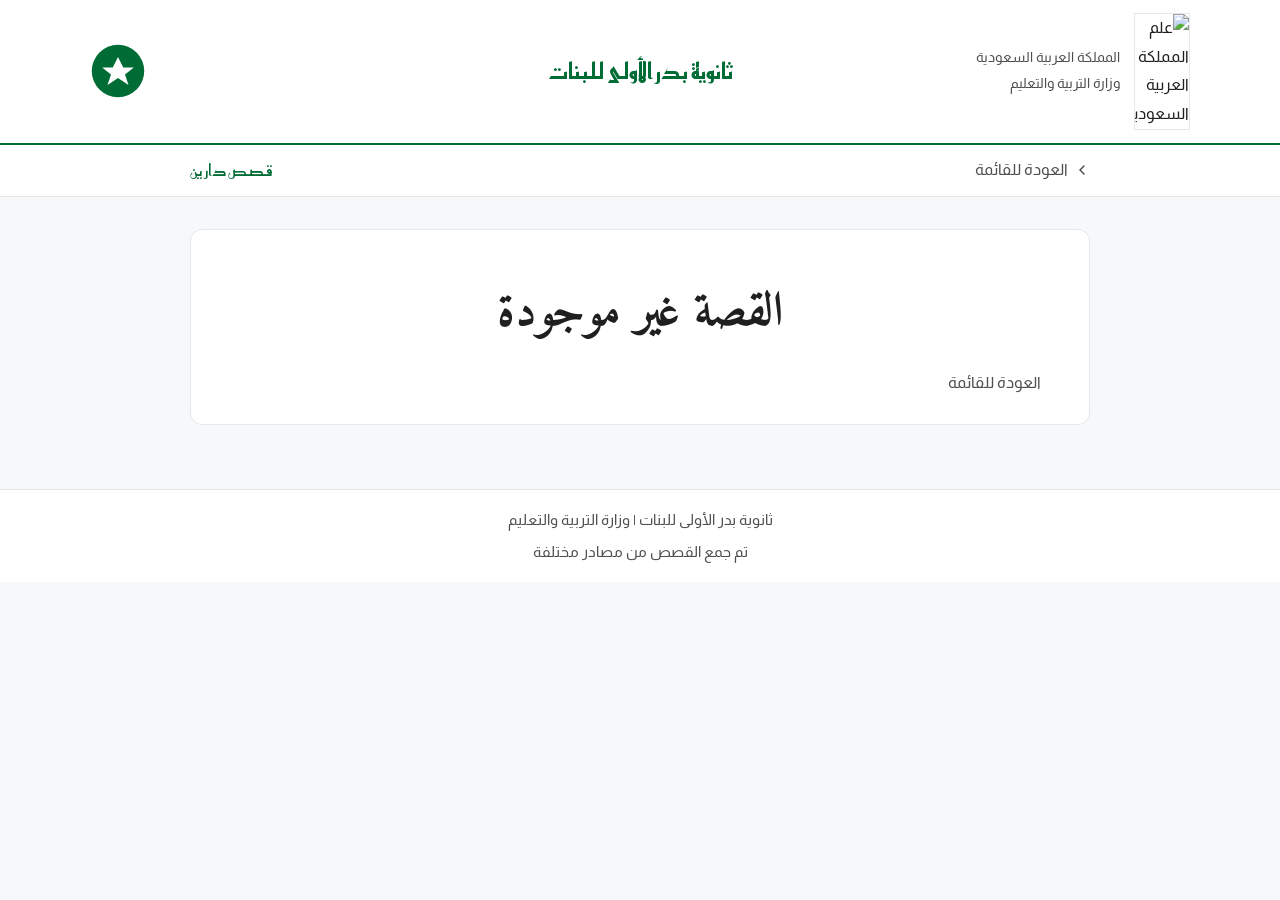
==== story.html @ b266b578 "update" ====
<!DOCTYPE html>
<html lang="ar" dir="rtl">

<head>
  <meta charset="UTF-8">
  <meta name="viewport" content="width=device-width, initial-scale=1.0, maximum-scale=1.0, user-scalable=no">
  <title>قصة | قصص دارين</title>
  <link rel="preconnect" href="https://fonts.googleapis.com">
  <link rel="preconnect" href="https://fonts.gstatic.com" crossorigin>
  <link href="https://fonts.googleapis.com/css2?family=Almarai:wght@400;700&family=Amiri:wght@400;700&family=Reem+Kufi:wght@400;500;600;700&display=swap" rel="stylesheet">
  <link rel="stylesheet" href="css/style.css?v=3">
</head>

<body>
  <header class="school-header">
    <div class="school-header__inner">
      <div class="school-header__right">
        <img src="https://upload.wikimedia.org/wikipedia/commons/thumb/c/c0/Flag_of_Saudi_Arabia.svg/512px-Flag_of_Saudi_Arabia.svg.png" alt="علم المملكة العربية السعودية" class="flag">
        <div class="school-header__text">
          <p class="school-header__ministry">المملكة العربية السعودية</p>
          <p class="school-header__ministry">وزارة التربية والتعليم</p>
        </div>
      </div>
      <div class="school-header__center">
        <p class="school-header__name">ثانوية بدر الأولى للبنات</p>
      </div>
      <div class="school-header__left">
        <div class="emblem">
          <svg viewBox="0 0 64 64" xmlns="http://www.w3.org/2000/svg">
            <circle cx="32" cy="32" r="30" fill="#006c35"/>
            <path d="M32 16 L38 28 L50 28 L40 36 L44 48 L32 40 L20 48 L24 36 L14 28 L26 28 Z" fill="#ffffff"/>
          </svg>
        </div>
      </div>
    </div>
  </header>

  <div class="story-topbar">
    <div class="story-topbar__inner">
      <a href="index.html" class="back-btn">
        <svg width="16" height="16" viewBox="0 0 16 16" fill="none" xmlns="http://www.w3.org/2000/svg">
          <path d="M10 4L6 8L10 12" stroke="currentColor" stroke-width="1.5" stroke-linecap="round" stroke-linejoin="round"/>
        </svg>
        العودة للقائمة
      </a>
      <p class="story-topbar__title">قصص دارين</p>
    </div>
  </div>

  <main class="main main--story">
    <article class="story-article" id="story-page"></article>
  </main>

  <footer class="footer">
    <div class="footer__inner">
      <p>ثانوية بدر الأولى للبنات | وزارة التربية والتعليم</p>
      <p class="footer__note">تم جمع القصص من مصادر مختلفة</p>
    </div>
  </footer>

  <script src="js/data.js?v=3"></script>
  <script src="js/app.js?v=3"></script>
</body>

</html>
---- css/style.css ----
@import url('https://fonts.googleapis.com/css2?family=Almarai:wght@400;700&family=Amiri:wght@400;700&family=Reem+Kufi:wght@400;500;600;700&display=swap');

:root {
  --green: #006c35;
  --bg: #f7f8fa;
  --card: #ffffff;
  --text: #1f1f1f;
  --text-light: #4f4f4f;
  --border: #e5e7eb;
}

* {
  margin: 0;
  padding: 0;
  box-sizing: border-box;
  font-family: "Almarai", sans-serif;
  -webkit-font-smoothing: antialiased;
  -moz-osx-font-smoothing: grayscale;
}

html {
  font-size: 16px;
  scroll-behavior: smooth;
}

body {
  direction: rtl;
  background: var(--bg);
  color: var(--text);
  line-height: 1.8;
  -webkit-text-size-adjust: 100%;
}

img {
  max-width: 100%;
  display: block;
}

.school-header {
  background: #fff;
  border-bottom: 2px solid var(--green);
}

.school-header__inner {
  width: min(1100px, 94vw);
  margin: 0 auto;
  display: flex;
  align-items: center;
  justify-content: space-between;
  padding: clamp(0.6rem, 2vw, 0.8rem) 0;
  gap: 1rem;
}

.school-header__right,
.school-header__left {
  display: flex;
  align-items: center;
  gap: clamp(0.6rem, 2vw, 0.9rem);
  flex: 1;
}

.school-header__left {
  justify-content: flex-end;
}

.flag {
  width: clamp(40px, 8vw, 56px);
  height: auto;
  border: 1px solid var(--border);
}

.school-header__text {
  display: flex;
  flex-direction: column;
}

.school-header__ministry {
  font-size: clamp(0.8rem, 1.6vw, 0.9rem);
  color: var(--text-light);
}

.school-header__center {
  flex: 2;
  text-align: center;
}

.school-header__name {
  font-family: "Reem Kufi", sans-serif;
  font-weight: 700;
  font-size: clamp(1rem, 3vw, 1.4rem);
  color: var(--green);
}

.emblem {
  width: clamp(42px, 8vw, 56px);
  height: clamp(42px, 8vw, 56px);
}

.page-title {
  padding: clamp(1.2rem, 4vw, 2rem) 1rem clamp(1rem, 3vw, 1.6rem);
  text-align: center;
}

.page-title__inner {
  width: min(900px, 94vw);
  margin: 0 auto;
  display: flex;
  flex-direction: column;
  gap: 0.4rem;
}

.page-title__text {
  font-family: "Reem Kufi", sans-serif;
  font-size: clamp(1.8rem, 7vw, 3rem);
  color: var(--text);
}

.page-title__sub {
  color: var(--text-light);
  font-size: clamp(0.98rem, 2vw, 1.08rem);
}

.page-title__note {
  color: var(--text-light);
  font-size: clamp(0.9rem, 1.8vw, 0.98rem);
}

.main {
  width: min(1100px, 94vw);
  margin: 0 auto;
  padding-bottom: clamp(2rem, 6vw, 4rem);
}

.stories__grid {
  display: grid;
  grid-template-columns: repeat(12, 1fr);
  gap: clamp(0.8rem, 2.5vw, 1rem);
}

.story-card {
  grid-column: 1 / -1;
  background: var(--card);
  border: 1px solid var(--border);
  border-radius: 12px;
  padding: clamp(1rem, 4vw, 1.4rem);
  text-decoration: none;
  color: inherit;
  display: flex;
  flex-direction: column;
  gap: 0.6rem;
  transition: box-shadow 0.2s ease, border-color 0.2s ease;
}

@media (min-width: 640px) {
  .story-card {
    grid-column: span 6;
  }
}

@media (min-width: 920px) {
  .story-card {
    grid-column: span 4;
  }
}

.story-card:hover {
  border-color: rgba(0, 108, 53, 0.4);
  box-shadow: 0 10px 30px -20px rgba(0, 108, 53, 0.8);
}

.story-card__type {
  color: var(--green);
  font-size: clamp(0.88rem, 1.6vw, 0.94rem);
}

.story-card__title {
  font-family: "Amiri", serif;
  font-size: clamp(1.3rem, 4vw, 1.6rem);
  line-height: 1.8;
}

.story-card__excerpt {
  color: var(--text-light);
  font-size: clamp(0.96rem, 1.8vw, 1rem);
}

.story-card__more {
  margin-top: auto;
  color: var(--green);
  font-size: clamp(0.94rem, 1.6vw, 0.98rem);
}

.story-topbar {
  background: #fff;
  border-bottom: 1px solid var(--border);
}

.story-topbar__inner {
  width: min(900px, 94vw);
  margin: 0 auto;
  display: flex;
  align-items: center;
  justify-content: space-between;
  padding: 0.7rem 0;
}

.back-btn {
  display: inline-flex;
  align-items: center;
  gap: 0.4rem;
  text-decoration: none;
  color: var(--text-light);
}

.back-btn:hover {
  color: var(--text);
}

.story-topbar__title {
  font-family: "Reem Kufi", sans-serif;
  color: var(--green);
}

.main--story {
  padding-top: clamp(1rem, 4vw, 2rem);
}

.story-article {
  width: min(900px, 94vw);
  margin: 0 auto;
  background: var(--card);
  border: 1px solid var(--border);
  border-radius: 12px;
  overflow: hidden;
}

.story-article__header {
  padding: clamp(1.4rem, 5vw, 2.4rem) clamp(1.2rem, 6vw, 3rem) clamp(1rem, 4vw, 1.6rem);
  text-align: center;
  display: flex;
  flex-direction: column;
  gap: 0.6rem;
}

.story-article__type {
  color: var(--green);
}

.story-article__title {
  font-family: "Amiri", serif;
  font-size: clamp(1.8rem, 8vw, 3rem);
  line-height: 1.9;
}

.story-article__body {
  padding: 0 clamp(1.2rem, 6vw, 3rem) clamp(1.8rem, 7vw, 3.6rem);
  display: flex;
  flex-direction: column;
  gap: clamp(1rem, 3vw, 1.6rem);
  font-family: "Amiri", serif;
  font-size: clamp(1.16rem, 3vw, 1.38rem);
  line-height: 2.6;
  text-align: justify;
}

.story-article__body p {
  color: var(--text);
}

.footer {
  background: #fff;
  border-top: 1px solid var(--border);
}

.footer__inner {
  width: min(1100px, 94vw);
  margin: 0 auto;
  text-align: center;
  padding: 1rem 0;
  color: var(--text-light);
  font-size: clamp(0.9rem, 1.8vw, 0.96rem);
}

.footer__note {
  margin-top: 0.3rem;
}

@media (max-width: 640px) {
  .school-header__inner {
    flex-direction: column;
    text-align: center;
  }
  .school-header__right,
  .school-header__left {
    justify-content: center;
  }
  .school-header__center {
    order: -1;
  }
}
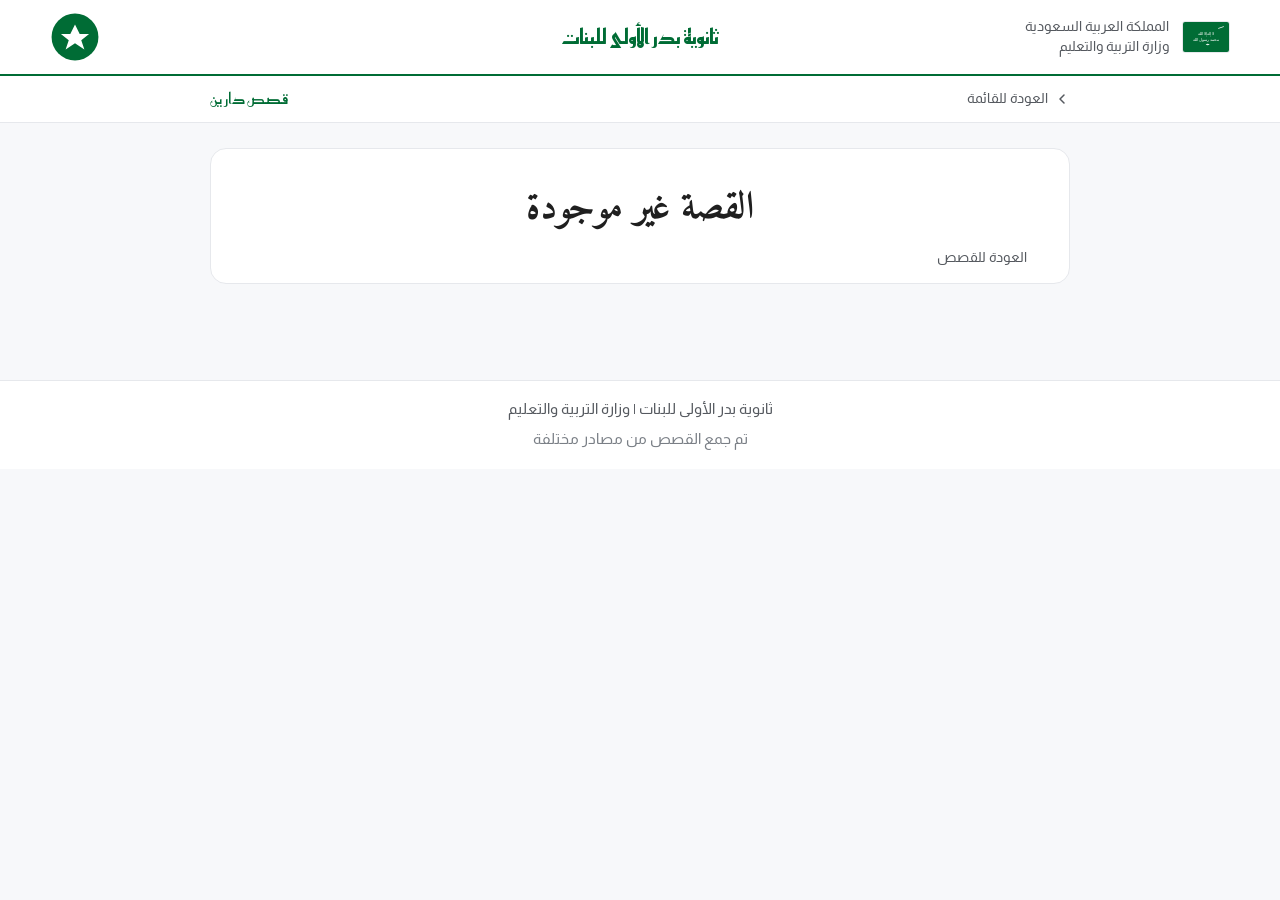
==== commit 7f3e0149: "new design: image cards + 200 stories in 6 sections" ====
--- a/story.html
+++ b/story.html
@@ -3,19 +3,20 @@
 
 <head>
   <meta charset="UTF-8">
-  <meta name="viewport" content="width=device-width, initial-scale=1.0, maximum-scale=1.0, user-scalable=no">
+  <meta name="viewport" content="width=device-width, initial-scale=1.0">
   <title>قصة | قصص دارين</title>
+  <meta name="description" content="اقرأ قصة من قصص دارين - ثانوية بدر الأولى للبنات">
   <link rel="preconnect" href="https://fonts.googleapis.com">
   <link rel="preconnect" href="https://fonts.gstatic.com" crossorigin>
-  <link href="https://fonts.googleapis.com/css2?family=Almarai:wght@400;700&family=Amiri:wght@400;700&family=Reem+Kufi:wght@400;500;600;700&display=swap" rel="stylesheet">
-  <link rel="stylesheet" href="css/style.css?v=3">
+  <link href="https://fonts.googleapis.com/css2?family=Almarai:wght@400;700&family=Amiri:ital,wght@0,400;0,700;1,400&family=Reem+Kufi:wght@400;500;600;700&display=swap" rel="stylesheet">
+  <link rel="stylesheet" href="css/style.css?v=4">
 </head>
 
 <body>
   <header class="school-header">
     <div class="school-header__inner">
       <div class="school-header__right">
-        <img src="https://upload.wikimedia.org/wikipedia/commons/thumb/c/c0/Flag_of_Saudi_Arabia.svg/512px-Flag_of_Saudi_Arabia.svg.png" alt="علم المملكة العربية السعودية" class="flag">
+        <img src="assets/img/flag.svg" alt="علم المملكة العربية السعودية" class="flag">
         <div class="school-header__text">
           <p class="school-header__ministry">المملكة العربية السعودية</p>
           <p class="school-header__ministry">وزارة التربية والتعليم</p>
@@ -26,7 +27,7 @@
       </div>
       <div class="school-header__left">
         <div class="emblem">
-          <svg viewBox="0 0 64 64" xmlns="http://www.w3.org/2000/svg">
+          <svg viewBox="0 0 64 64" xmlns="http://www.w3.org/2000/svg" aria-hidden="true">
             <circle cx="32" cy="32" r="30" fill="#006c35"/>
             <path d="M32 16 L38 28 L50 28 L40 36 L44 48 L32 40 L20 48 L24 36 L14 28 L26 28 Z" fill="#ffffff"/>
           </svg>
@@ -38,7 +39,7 @@
   <div class="story-topbar">
     <div class="story-topbar__inner">
       <a href="index.html" class="back-btn">
-        <svg width="16" height="16" viewBox="0 0 16 16" fill="none" xmlns="http://www.w3.org/2000/svg">
+        <svg width="16" height="16" viewBox="0 0 16 16" fill="none" xmlns="http://www.w3.org/2000/svg" aria-hidden="true">
           <path d="M10 4L6 8L10 12" stroke="currentColor" stroke-width="1.5" stroke-linecap="round" stroke-linejoin="round"/>
         </svg>
         العودة للقائمة
@@ -58,8 +59,8 @@
     </div>
   </footer>
 
-  <script src="js/data.js?v=3"></script>
-  <script src="js/app.js?v=3"></script>
+  <script src="js/data.js?v=4"></script>
+  <script src="js/app.js?v=4"></script>
 </body>
 
 </html>
--- a/css/style.css
+++ b/css/style.css
@@ -1,12 +1,14 @@
-@import url('https://fonts.googleapis.com/css2?family=Almarai:wght@400;700&family=Amiri:wght@400;700&family=Reem+Kufi:wght@400;500;600;700&display=swap');
+@import url('https://fonts.googleapis.com/css2?family=Almarai:wght@400;700&family=Amiri:ital,wght@0,400;0,700;1,400&family=Reem+Kufi:wght@400;500;600;700&display=swap');
 
 :root {
   --green: #006c35;
+  --green-soft: #eef5f0;
   --bg: #f7f8fa;
   --card: #ffffff;
   --text: #1f1f1f;
-  --text-light: #4f4f4f;
-  --border: #e5e7eb;
+  --text-light: #55595f;
+  --border: #e6e8ec;
+  --shadow: 0 18px 40px -30px rgba(0, 60, 30, 0.55);
 }
 
 * {
@@ -27,7 +29,7 @@
   direction: rtl;
   background: var(--bg);
   color: var(--text);
-  line-height: 1.8;
+  line-height: 1.75;
   -webkit-text-size-adjust: 100%;
 }
 
@@ -36,26 +38,27 @@
   display: block;
 }
 
+/* ===== رأس المدرسة ===== */
 .school-header {
   background: #fff;
   border-bottom: 2px solid var(--green);
 }
 
 .school-header__inner {
-  width: min(1100px, 94vw);
+  width: min(1180px, 94vw);
   margin: 0 auto;
   display: flex;
   align-items: center;
   justify-content: space-between;
-  padding: clamp(0.6rem, 2vw, 0.8rem) 0;
-  gap: 1rem;
+  padding: clamp(0.5rem, 1.6vw, 0.75rem) 0;
+  gap: 0.8rem;
 }
 
 .school-header__right,
 .school-header__left {
   display: flex;
   align-items: center;
-  gap: clamp(0.6rem, 2vw, 0.9rem);
+  gap: clamp(0.5rem, 1.6vw, 0.8rem);
   flex: 1;
 }
 
@@ -64,18 +67,20 @@
 }
 
 .flag {
-  width: clamp(40px, 8vw, 56px);
+  width: clamp(34px, 6vw, 48px);
   height: auto;
   border: 1px solid var(--border);
+  border-radius: 3px;
 }
 
 .school-header__text {
   display: flex;
   flex-direction: column;
+  line-height: 1.5;
 }
 
 .school-header__ministry {
-  font-size: clamp(0.8rem, 1.6vw, 0.9rem);
+  font-size: clamp(0.72rem, 1.5vw, 0.85rem);
   color: var(--text-light);
 }
 
@@ -87,179 +92,246 @@
 .school-header__name {
   font-family: "Reem Kufi", sans-serif;
   font-weight: 700;
-  font-size: clamp(1rem, 3vw, 1.4rem);
-  color: var(--green);
+  font-size: clamp(0.95rem, 2.6vw, 1.3rem);
+  color: var(--green);
+  line-height: 1.4;
 }
 
 .emblem {
-  width: clamp(42px, 8vw, 56px);
-  height: clamp(42px, 8vw, 56px);
-}
-
+  width: clamp(36px, 6vw, 50px);
+  height: clamp(36px, 6vw, 50px);
+}
+
+/* ===== عنوان الصفحة ===== */
 .page-title {
-  padding: clamp(1.2rem, 4vw, 2rem) 1rem clamp(1rem, 3vw, 1.6rem);
+  padding: clamp(1rem, 3.4vw, 1.8rem) 1rem clamp(0.6rem, 2vw, 1rem);
   text-align: center;
 }
 
 .page-title__inner {
-  width: min(900px, 94vw);
-  margin: 0 auto;
-  display: flex;
-  flex-direction: column;
-  gap: 0.4rem;
+  width: min(820px, 94vw);
+  margin: 0 auto;
+  display: flex;
+  flex-direction: column;
+  gap: 0.25rem;
 }
 
 .page-title__text {
   font-family: "Reem Kufi", sans-serif;
-  font-size: clamp(1.8rem, 7vw, 3rem);
+  font-size: clamp(1.7rem, 6vw, 2.7rem);
+  line-height: 1.4;
   color: var(--text);
 }
 
 .page-title__sub {
   color: var(--text-light);
-  font-size: clamp(0.98rem, 2vw, 1.08rem);
+  font-size: clamp(0.92rem, 2vw, 1.02rem);
 }
 
 .page-title__note {
-  color: var(--text-light);
-  font-size: clamp(0.9rem, 1.8vw, 0.98rem);
-}
-
+  color: #7a7f86;
+  font-size: clamp(0.82rem, 1.7vw, 0.9rem);
+}
+
+/* ===== شبكة القصص ===== */
 .main {
-  width: min(1100px, 94vw);
+  width: min(1180px, 94vw);
   margin: 0 auto;
   padding-bottom: clamp(2rem, 6vw, 4rem);
+}
+
+.category-section {
+  margin-top: clamp(1.4rem, 4vw, 2.2rem);
+}
+
+.category-section__head {
+  display: flex;
+  align-items: center;
+  gap: 0.7rem;
+  margin-bottom: clamp(0.8rem, 2.4vw, 1.1rem);
+}
+
+.category-section__title {
+  font-family: "Reem Kufi", sans-serif;
+  font-size: clamp(1.1rem, 3.2vw, 1.45rem);
+  font-weight: 600;
+  color: var(--text);
+  white-space: nowrap;
+}
+
+.category-section__line {
+  flex: 1;
+  height: 1px;
+  background: var(--border);
+}
+
+.category-section__count {
+  font-size: 0.8rem;
+  color: var(--text-light);
+  white-space: nowrap;
 }
 
 .stories__grid {
   display: grid;
-  grid-template-columns: repeat(12, 1fr);
-  gap: clamp(0.8rem, 2.5vw, 1rem);
+  grid-template-columns: 1fr;
+  gap: clamp(0.8rem, 2.4vw, 1.1rem);
+}
+
+@media (min-width: 620px) {
+  .stories__grid {
+    grid-template-columns: repeat(2, 1fr);
+  }
+}
+
+@media (min-width: 940px) {
+  .stories__grid {
+    grid-template-columns: repeat(3, 1fr);
+  }
 }
 
 .story-card {
-  grid-column: 1 / -1;
   background: var(--card);
   border: 1px solid var(--border);
-  border-radius: 12px;
-  padding: clamp(1rem, 4vw, 1.4rem);
+  border-radius: 14px;
+  overflow: hidden;
   text-decoration: none;
   color: inherit;
   display: flex;
   flex-direction: column;
-  gap: 0.6rem;
-  transition: box-shadow 0.2s ease, border-color 0.2s ease;
-}
-
-@media (min-width: 640px) {
-  .story-card {
-    grid-column: span 6;
-  }
-}
-
-@media (min-width: 920px) {
-  .story-card {
-    grid-column: span 4;
-  }
+  transition: box-shadow 0.22s ease, border-color 0.22s ease, transform 0.22s ease;
 }
 
 .story-card:hover {
-  border-color: rgba(0, 108, 53, 0.4);
-  box-shadow: 0 10px 30px -20px rgba(0, 108, 53, 0.8);
-}
-
-.story-card__type {
-  color: var(--green);
-  font-size: clamp(0.88rem, 1.6vw, 0.94rem);
+  border-color: rgba(0, 108, 53, 0.35);
+  box-shadow: var(--shadow);
+  transform: translateY(-2px);
+}
+
+.story-card__cover {
+  width: 100%;
+  aspect-ratio: 16 / 10;
+  object-fit: cover;
+  background: var(--green-soft);
+}
+
+.story-card__body {
+  padding: clamp(0.75rem, 2.2vw, 0.95rem) clamp(0.85rem, 2.4vw, 1.05rem) clamp(0.9rem, 2.4vw, 1.1rem);
+  display: flex;
+  flex-direction: column;
+  gap: 0.3rem;
+  flex: 1;
+}
+
+.story-card__category {
+  font-size: clamp(0.74rem, 1.6vw, 0.8rem);
+  color: var(--green);
+  letter-spacing: 0.2px;
 }
 
 .story-card__title {
   font-family: "Amiri", serif;
-  font-size: clamp(1.3rem, 4vw, 1.6rem);
-  line-height: 1.8;
+  font-size: clamp(1.15rem, 3.2vw, 1.32rem);
+  line-height: 1.6;
+  font-weight: 700;
 }
 
 .story-card__excerpt {
   color: var(--text-light);
-  font-size: clamp(0.96rem, 1.8vw, 1rem);
+  font-size: clamp(0.88rem, 2vw, 0.95rem);
+  line-height: 1.7;
+  display: -webkit-box;
+  -webkit-line-clamp: 2;
+  -webkit-box-orient: vertical;
+  overflow: hidden;
 }
 
 .story-card__more {
   margin-top: auto;
-  color: var(--green);
-  font-size: clamp(0.94rem, 1.6vw, 0.98rem);
-}
-
+  padding-top: 0.45rem;
+  color: var(--green);
+  font-size: clamp(0.86rem, 1.8vw, 0.92rem);
+}
+
+/* ===== صفحة القصة ===== */
 .story-topbar {
   background: #fff;
   border-bottom: 1px solid var(--border);
 }
 
 .story-topbar__inner {
-  width: min(900px, 94vw);
+  width: min(860px, 94vw);
   margin: 0 auto;
   display: flex;
   align-items: center;
   justify-content: space-between;
-  padding: 0.7rem 0;
+  padding: 0.6rem 0;
 }
 
 .back-btn {
   display: inline-flex;
   align-items: center;
-  gap: 0.4rem;
+  gap: 0.35rem;
   text-decoration: none;
   color: var(--text-light);
+  font-size: 0.9rem;
 }
 
 .back-btn:hover {
-  color: var(--text);
+  color: var(--green);
 }
 
 .story-topbar__title {
   font-family: "Reem Kufi", sans-serif;
   color: var(--green);
+  font-size: 0.95rem;
 }
 
 .main--story {
-  padding-top: clamp(1rem, 4vw, 2rem);
+  padding-top: clamp(0.9rem, 3vw, 1.6rem);
 }
 
 .story-article {
-  width: min(900px, 94vw);
+  width: min(860px, 94vw);
   margin: 0 auto;
   background: var(--card);
   border: 1px solid var(--border);
-  border-radius: 12px;
+  border-radius: 16px;
   overflow: hidden;
 }
 
+.story-article__cover {
+  width: 100%;
+  aspect-ratio: 16 / 7;
+  object-fit: cover;
+}
+
 .story-article__header {
-  padding: clamp(1.4rem, 5vw, 2.4rem) clamp(1.2rem, 6vw, 3rem) clamp(1rem, 4vw, 1.6rem);
+  padding: clamp(1.1rem, 4vw, 1.8rem) clamp(1rem, 5vw, 2.6rem) clamp(0.4rem, 2vw, 0.8rem);
   text-align: center;
   display: flex;
   flex-direction: column;
-  gap: 0.6rem;
+  gap: 0.35rem;
 }
 
 .story-article__type {
   color: var(--green);
+  font-size: 0.88rem;
 }
 
 .story-article__title {
   font-family: "Amiri", serif;
-  font-size: clamp(1.8rem, 8vw, 3rem);
-  line-height: 1.9;
+  font-size: clamp(1.6rem, 6.4vw, 2.4rem);
+  line-height: 1.6;
 }
 
 .story-article__body {
-  padding: 0 clamp(1.2rem, 6vw, 3rem) clamp(1.8rem, 7vw, 3.6rem);
-  display: flex;
-  flex-direction: column;
-  gap: clamp(1rem, 3vw, 1.6rem);
+  padding: 0 clamp(1rem, 5vw, 2.6rem) clamp(1.6rem, 6vw, 2.8rem);
+  display: flex;
+  flex-direction: column;
+  gap: clamp(0.8rem, 2.4vw, 1.2rem);
   font-family: "Amiri", serif;
-  font-size: clamp(1.16rem, 3vw, 1.38rem);
-  line-height: 2.6;
+  font-size: clamp(1.12rem, 3vw, 1.32rem);
+  line-height: 2.4;
   text-align: justify;
 }
 
@@ -267,34 +339,52 @@
   color: var(--text);
 }
 
+.story-article__footer {
+  padding: 0 clamp(1rem, 5vw, 2.6rem) clamp(1.6rem, 6vw, 2.4rem);
+}
+
+/* ===== التذييل ===== */
 .footer {
   background: #fff;
   border-top: 1px solid var(--border);
+  margin-top: clamp(1rem, 3vw, 2rem);
 }
 
 .footer__inner {
-  width: min(1100px, 94vw);
+  width: min(1180px, 94vw);
   margin: 0 auto;
   text-align: center;
   padding: 1rem 0;
   color: var(--text-light);
-  font-size: clamp(0.9rem, 1.8vw, 0.96rem);
+  font-size: clamp(0.82rem, 1.8vw, 0.92rem);
 }
 
 .footer__note {
-  margin-top: 0.3rem;
+  margin-top: 0.25rem;
+  color: #7a7f86;
 }
 
 @media (max-width: 640px) {
   .school-header__inner {
     flex-direction: column;
     text-align: center;
-  }
+    gap: 0.4rem;
+  }
+
   .school-header__right,
   .school-header__left {
     justify-content: center;
   }
+
   .school-header__center {
     order: -1;
   }
-}
+
+  .school-header__left {
+    display: none;
+  }
+
+  .story-article__cover {
+    aspect-ratio: 16 / 9;
+  }
+}
